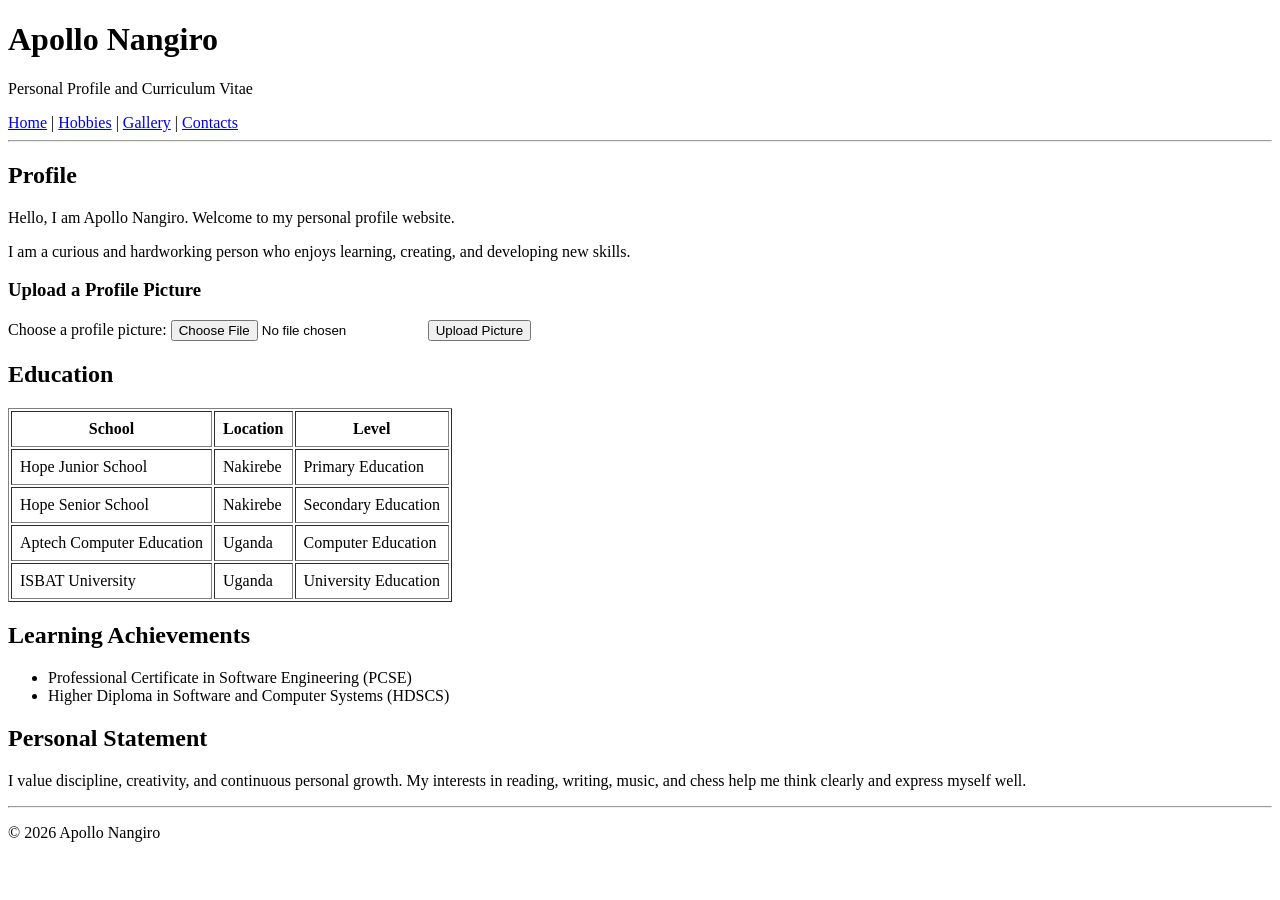
==== html/index.html @ db4e828e "html" ====
<!DOCTYPE html>
<html lang="en">
<head>
	<meta charset="UTF-8">
	<meta name="viewport" content="width=device-width, initial-scale=1.0">
	<title>Apollo Nangiro | Personal CV</title>
</head>
<body>
	<header>
		<h1>Apollo Nangiro</h1>
		<p>Personal Profile and Curriculum Vitae</p>
		<nav>
			<a href="index.html">Home</a> |
			<a href="hobbies.html">Hobbies</a> |
			<a href="Gallery.html">Gallery</a> |
			<a href="contacts.html">Contacts</a>
		</nav>
	</header>
	<hr>

	<main>
		<section>
			<h2>Profile</h2>
			<p>Hello, I am Apollo Nangiro. Welcome to my personal profile website.</p>
			<p>I am a curious and hardworking person who enjoys learning, creating, and developing new skills.</p>

			<h3>Upload a Profile Picture</h3>
			<form action="#" method="post" enctype="multipart/form-data">
				<label for="profile-picture">Choose a profile picture:</label>
				<input type="file" id="profile-picture" name="profile-picture" accept="image/*">
				<input type="submit" value="Upload Picture">
			</form>
		</section>

		<section>
			<h2>Education</h2>
			<table border="1" cellpadding="8">
				<thead>
					<tr>
						<th>School</th>
						<th>Location</th>
						<th>Level</th>
					</tr>
				</thead>
				<tbody>
					<tr>
						<td>Hope Junior School</td>
						<td>Nakirebe</td>
						<td>Primary Education</td>
					</tr>
					<tr>
						<td>Hope Senior School</td>
						<td>Nakirebe</td>
						<td>Secondary Education</td>
					</tr>
					<tr>
						<td>Aptech Computer Education</td>
						<td>Uganda</td>
						<td>Computer Education</td>
					</tr>
					<tr>
						<td>ISBAT University</td>
						<td>Uganda</td>
						<td>University Education</td>
					</tr>
				</tbody>
			</table>
		</section>

		<section>
			<h2>Learning Achievements</h2>
			<ul>
				<li>Professional Certificate in Software Engineering (PCSE)</li>
				<li>Higher Diploma in Software and Computer Systems (HDSCS)</li>
			</ul>
		</section>

		<section>
			<h2>Personal Statement</h2>
			<p>I value discipline, creativity, and continuous personal growth. My interests in reading, writing, music, and chess help me think clearly and express myself well.</p>
		</section>
	</main>

	<hr>
	<footer>
		<p>&copy; 2026 Apollo Nangiro</p>
	</footer>
</body>
</html>
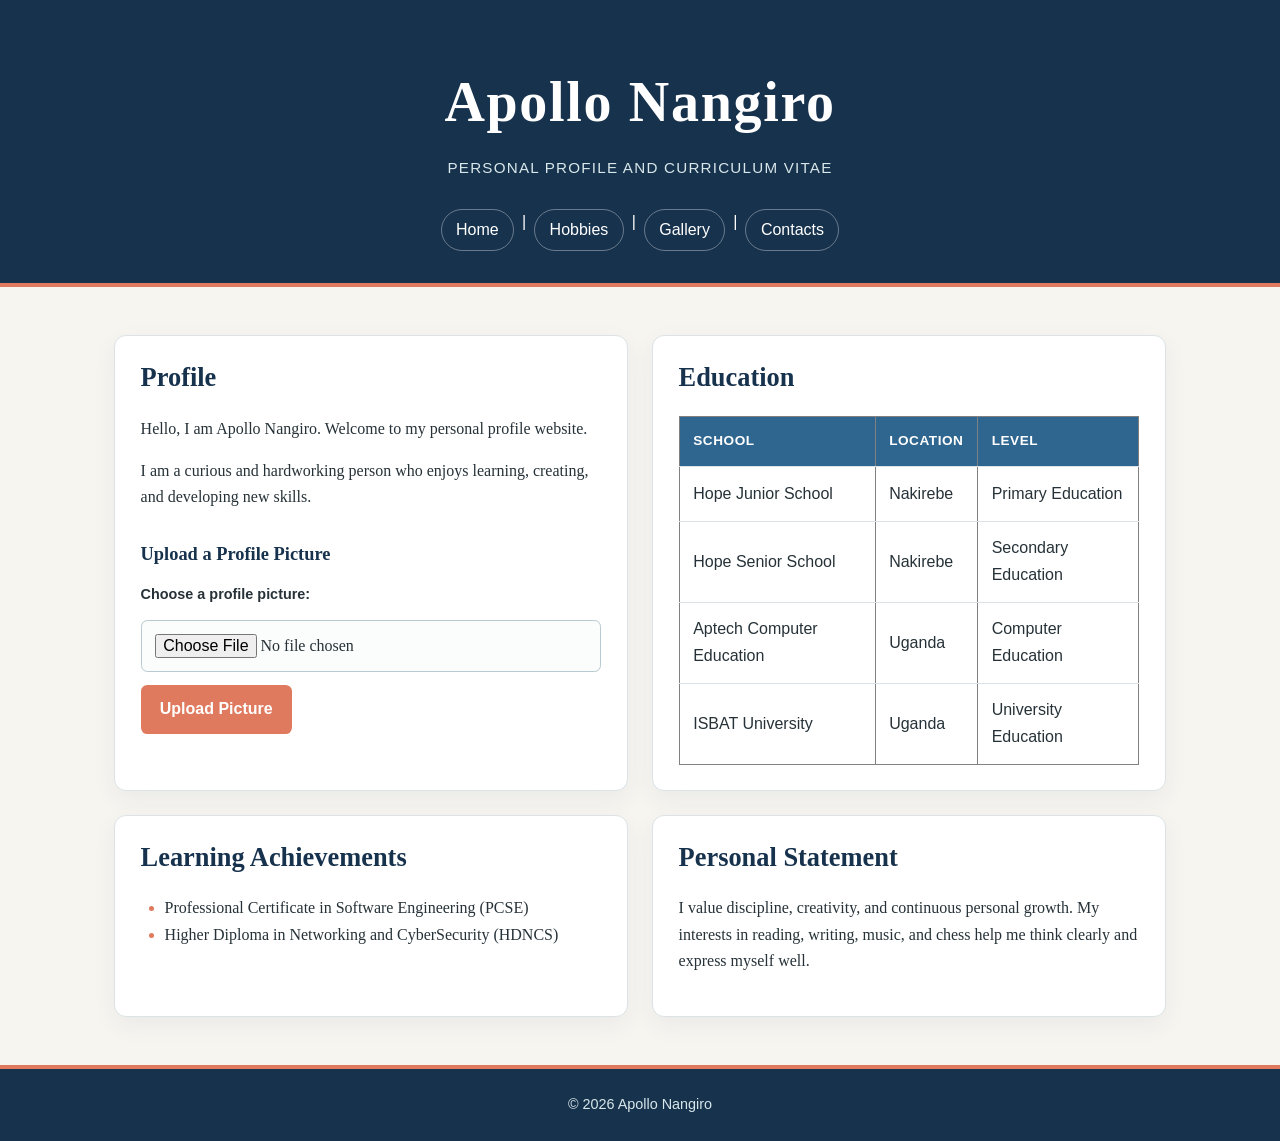
==== commit 75614c0d: "Style personal profile website" ====
--- a/html/index.html
+++ b/html/index.html
@@ -3,6 +3,7 @@
 <head>
 	<meta charset="UTF-8">
 	<meta name="viewport" content="width=device-width, initial-scale=1.0">
+	<link rel="stylesheet" href="../css/style.css">
 	<title>Apollo Nangiro | Personal CV</title>
 </head>
 <body>
@@ -71,7 +72,7 @@
 			<h2>Learning Achievements</h2>
 			<ul>
 				<li>Professional Certificate in Software Engineering (PCSE)</li>
-				<li>Higher Diploma in Software and Computer Systems (HDSCS)</li>
+				<li>Higher Diploma in Networking and CyberSecurity (HDNCS)</li>
 			</ul>
 		</section>
 
--- a/css/style.css
+++ b/css/style.css
@@ -0,0 +1,277 @@
+:root {
+	--navy: #17324d;
+	--blue: #2f6690;
+	--teal: #3f8f8a;
+	--coral: #e07a5f;
+	--paper: #f7f5f0;
+	--white: #ffffff;
+	--ink: #263238;
+	--muted: #637381;
+	--line: #dbe3e6;
+}
+
+* {
+	box-sizing: border-box;
+}
+
+html {
+	scroll-behavior: smooth;
+}
+
+body {
+	margin: 0;
+	color: var(--ink);
+	background: var(--paper);
+	font-family: Georgia, "Times New Roman", serif;
+	font-size: 1rem;
+	line-height: 1.65;
+}
+
+header {
+	padding: 3.5rem 1.5rem 2rem;
+	color: var(--white);
+	background: var(--navy);
+	text-align: center;
+}
+
+header h1 {
+	margin: 0;
+	font-size: clamp(2rem, 5vw, 3.5rem);
+	letter-spacing: 0.03em;
+}
+
+header p {
+	margin: 0.4rem 0 1.8rem;
+	color: #d8e7ea;
+	font-family: Arial, Helvetica, sans-serif;
+	font-size: 0.95rem;
+	letter-spacing: 0.08em;
+	text-transform: uppercase;
+}
+
+nav {
+	display: flex;
+	justify-content: center;
+	gap: 0.5rem;
+	flex-wrap: wrap;
+	font-family: Arial, Helvetica, sans-serif;
+}
+
+nav a {
+	padding: 0.45rem 0.9rem;
+	color: var(--white);
+	border: 1px solid rgba(255, 255, 255, 0.35);
+	border-radius: 999px;
+	text-decoration: none;
+	transition: background-color 160ms ease, color 160ms ease;
+}
+
+nav a:hover,
+nav a:focus-visible {
+	color: var(--navy);
+	background: var(--white);
+}
+
+hr {
+	height: 0;
+	margin: 0;
+	border: 0;
+	border-top: 4px solid var(--coral);
+}
+
+main {
+	display: grid;
+	grid-template-columns: repeat(2, minmax(0, 1fr));
+	gap: 1.5rem;
+	max-width: 1100px;
+	margin: 0 auto;
+	padding: 3rem 1.5rem;
+}
+
+main > p,
+main > h2,
+main > ul,
+main > table {
+	grid-column: 1 / -1;
+}
+
+section,
+main > ul,
+main > table {
+	padding: 1.6rem;
+	background: var(--white);
+	border: 1px solid var(--line);
+	border-radius: 0.75rem;
+	box-shadow: 0 8px 24px rgba(23, 50, 77, 0.06);
+}
+
+h2,
+h3 {
+	color: var(--navy);
+	line-height: 1.2;
+}
+
+h2 {
+	margin-top: 0;
+	font-size: 1.65rem;
+}
+
+h3 {
+	margin-top: 2rem;
+	font-size: 1.15rem;
+}
+
+a {
+	color: var(--blue);
+}
+
+address {
+	font-style: normal;
+	line-height: 2.2;
+}
+
+ul {
+	padding-left: 1.5rem;
+}
+
+li::marker {
+	color: var(--coral);
+}
+
+form {
+	display: grid;
+	gap: 0.8rem;
+}
+
+label {
+	font-family: Arial, Helvetica, sans-serif;
+	font-size: 0.9rem;
+	font-weight: 700;
+}
+
+input,
+textarea {
+	width: 100%;
+	padding: 0.75rem 0.85rem;
+	color: var(--ink);
+	font: inherit;
+	background: #fbfcfc;
+	border: 1px solid #b8c9cf;
+	border-radius: 0.4rem;
+}
+
+textarea {
+	resize: vertical;
+}
+
+input:focus,
+textarea:focus {
+	outline: 3px solid rgba(63, 143, 138, 0.25);
+	border-color: var(--teal);
+}
+
+input[type="submit"] {
+	width: fit-content;
+	padding: 0.7rem 1.2rem;
+	color: var(--white);
+	background: var(--coral);
+	border: 0;
+	font-family: Arial, Helvetica, sans-serif;
+	font-weight: 700;
+	cursor: pointer;
+}
+
+input[type="submit"]:hover,
+input[type="submit"]:focus-visible {
+	background: #c95f46;
+}
+
+table {
+	width: 100%;
+	border-collapse: collapse;
+	font-family: Arial, Helvetica, sans-serif;
+}
+
+th,
+td {
+	padding: 0.85rem;
+	border-bottom: 1px solid var(--line);
+	text-align: left;
+}
+
+th {
+	color: var(--white);
+	background: var(--blue);
+	font-size: 0.85rem;
+	letter-spacing: 0.04em;
+	text-transform: uppercase;
+}
+
+tr:last-child td {
+	border-bottom: 0;
+}
+
+figure {
+	margin: 0;
+	overflow: hidden;
+	background: var(--white);
+	border: 1px solid var(--line);
+	border-radius: 0.55rem;
+}
+
+figure img {
+	display: block;
+	width: 100%;
+	height: auto;
+	object-fit: cover;
+}
+
+figcaption {
+	padding: 0.6rem;
+	color: var(--navy);
+	font-family: Arial, Helvetica, sans-serif;
+	font-size: 0.85rem;
+	font-weight: 700;
+}
+
+footer {
+	padding: 1.5rem;
+	color: #d8e7ea;
+	background: var(--navy);
+	font-family: Arial, Helvetica, sans-serif;
+	font-size: 0.9rem;
+	text-align: center;
+}
+
+footer p {
+	margin: 0;
+}
+
+@media (max-width: 700px) {
+	main {
+	grid-template-columns: 1fr;
+	padding: 2rem 1rem;
+	}
+
+	main > p,
+	main > h2,
+	main > ul,
+	main > table {
+		grid-column: auto;
+	}
+
+	main > table {
+		display: block;
+		overflow-x: auto;
+	}
+
+	main > table td {
+		min-width: 180px;
+	}
+
+	section,
+	main > ul,
+	main > table {
+		padding: 1.15rem;
+	}
+}
